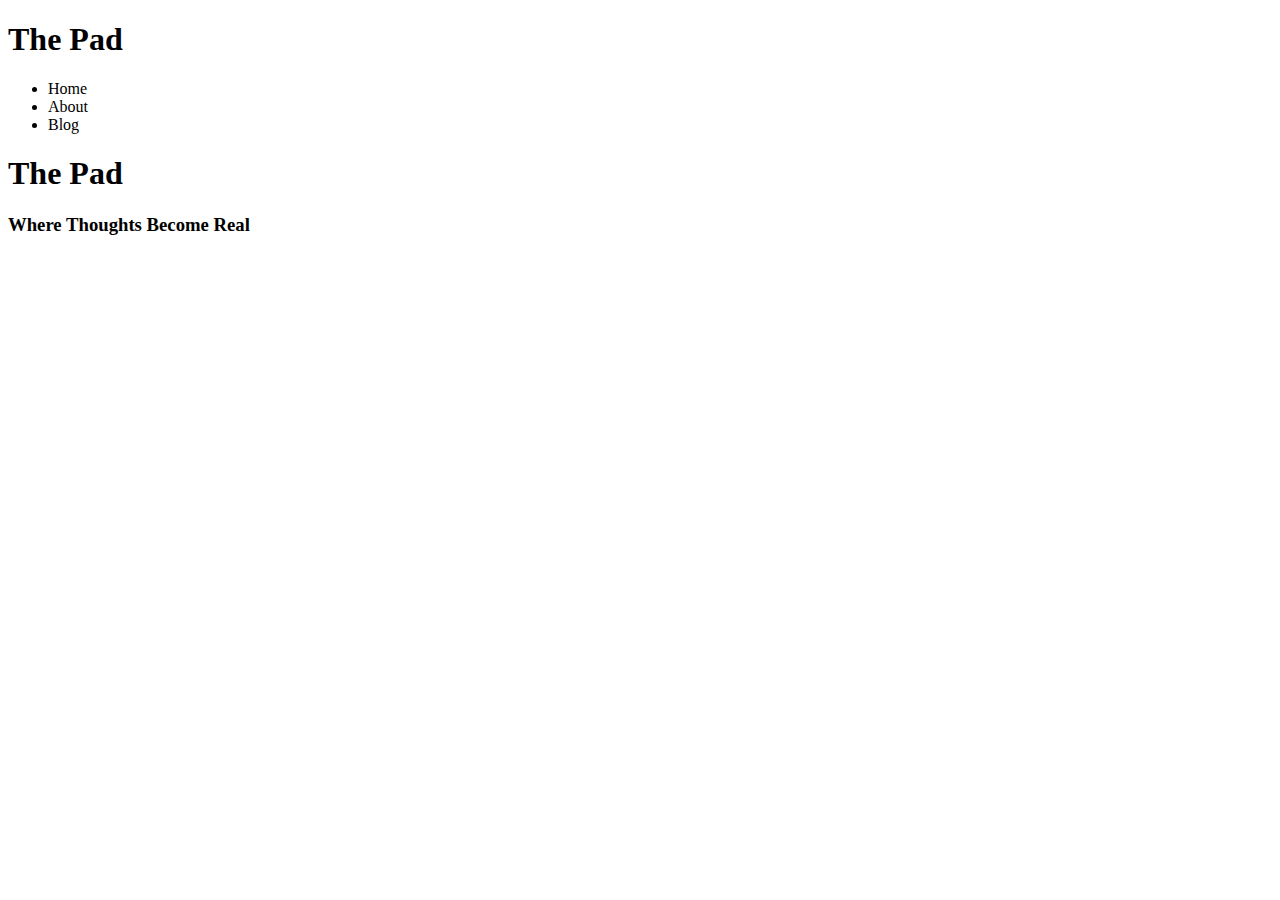
==== index.html @ afbb6cd3 "add html boilerplate and heading" ====
<!DOCTYPE html>
<html lang="en">

<head>
  <meta charset="UTF-8">
  <meta name="viewport" content="width=device-width, initial-scale=1.0">
  <meta http-equiv="X-UA-Compatible" content="ie=edge">
  <title>Malik Felix | Personal Blog Website</title>
</head>

<body>
  <header>
    <h1>The Pad</h1>
    <nav>
      <ul>
        <li>Home</li>
        <li>About</li>
        <li>Blog</li>
      </ul>
    </nav>
  </header>
  <section class="heading">
    <h1>The Pad</h1>
    <h3>Where Thoughts Become Real</h3>
  </section>
</body>

</html>
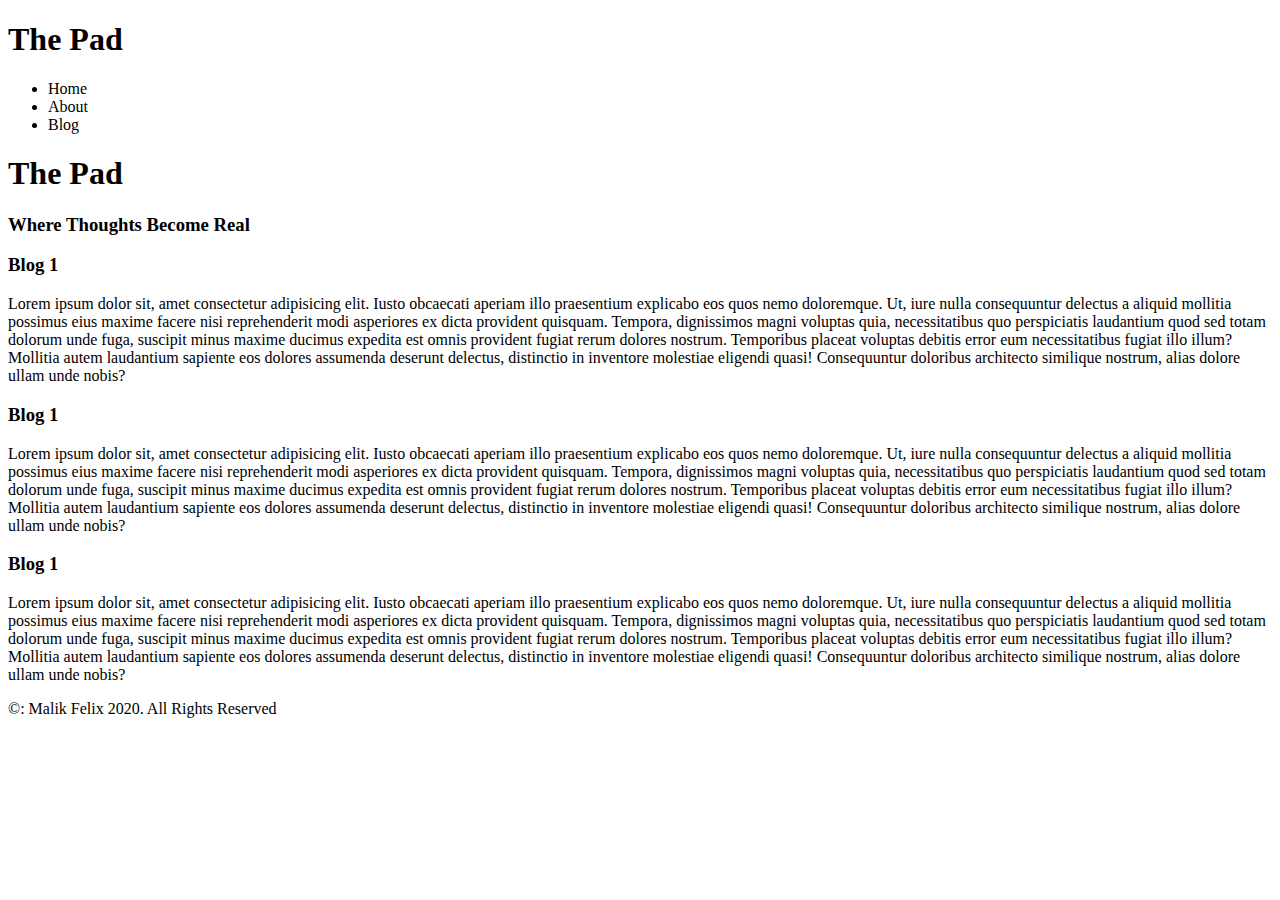
==== commit b362227e: "add html content placeholder text" ====
--- a/index.html
+++ b/index.html
@@ -9,20 +9,67 @@
 </head>
 
 <body>
-  <header>
-    <h1>The Pad</h1>
-    <nav>
-      <ul>
-        <li>Home</li>
-        <li>About</li>
-        <li>Blog</li>
-      </ul>
-    </nav>
-  </header>
-  <section class="heading">
-    <h1>The Pad</h1>
-    <h3>Where Thoughts Become Real</h3>
-  </section>
+  <div class="container">
+    <header>
+      <h1>The Pad</h1>
+      <nav>
+        <ul>
+          <li>Home</li>
+          <li>About</li>
+          <li>Blog</li>
+        </ul>
+      </nav>
+    </header>
+    <section class="heading">
+      <h1>The Pad</h1>
+      <h3>Where Thoughts Become Real</h3>
+    </section>
+    <section class="blog-area">
+      <div class="blog-post">
+        <h3 class="blog-title">Blog 1</h3>
+        <p class="blog-content">Lorem ipsum dolor sit, amet consectetur adipisicing elit. Iusto obcaecati aperiam illo
+          praesentium explicabo eos quos nemo doloremque. Ut, iure nulla consequuntur delectus a aliquid mollitia
+          possimus
+          eius maxime facere nisi reprehenderit modi asperiores ex dicta provident quisquam. Tempora, dignissimos magni
+          voluptas quia, necessitatibus quo perspiciatis laudantium quod sed totam dolorum unde fuga, suscipit minus
+          maxime ducimus expedita est omnis provident fugiat rerum dolores nostrum. Temporibus placeat voluptas debitis
+          error eum necessitatibus fugiat illo illum? Mollitia autem laudantium sapiente eos dolores assumenda deserunt
+          delectus, distinctio in inventore molestiae eligendi quasi! Consequuntur doloribus architecto similique
+          nostrum,
+          alias dolore ullam unde nobis?
+        </p>
+      </div>
+      <div class="blog-post">
+        <h3 class="blog-title">Blog 1</h3>
+        <p class="blog-content">Lorem ipsum dolor sit, amet consectetur adipisicing elit. Iusto obcaecati aperiam illo
+          praesentium explicabo eos quos nemo doloremque. Ut, iure nulla consequuntur delectus a aliquid mollitia
+          possimus
+          eius maxime facere nisi reprehenderit modi asperiores ex dicta provident quisquam. Tempora, dignissimos magni
+          voluptas quia, necessitatibus quo perspiciatis laudantium quod sed totam dolorum unde fuga, suscipit minus
+          maxime ducimus expedita est omnis provident fugiat rerum dolores nostrum. Temporibus placeat voluptas debitis
+          error eum necessitatibus fugiat illo illum? Mollitia autem laudantium sapiente eos dolores assumenda deserunt
+          delectus, distinctio in inventore molestiae eligendi quasi! Consequuntur doloribus architecto similique
+          nostrum,
+          alias dolore ullam unde nobis?
+        </p>
+      </div>
+      <div class="blog-post">
+        <h3 class="blog-title">Blog 1</h3>
+        <p class="blog-content">Lorem ipsum dolor sit, amet consectetur adipisicing elit. Iusto obcaecati aperiam illo
+          praesentium explicabo eos quos nemo doloremque. Ut, iure nulla consequuntur delectus a aliquid mollitia
+          possimus
+          eius maxime facere nisi reprehenderit modi asperiores ex dicta provident quisquam. Tempora, dignissimos magni
+          voluptas quia, necessitatibus quo perspiciatis laudantium quod sed totam dolorum unde fuga, suscipit minus
+          maxime ducimus expedita est omnis provident fugiat rerum dolores nostrum. Temporibus placeat voluptas debitis
+          error eum necessitatibus fugiat illo illum? Mollitia autem laudantium sapiente eos dolores assumenda deserunt
+          delectus, distinctio in inventore molestiae eligendi quasi! Consequuntur doloribus architecto similique
+          nostrum,
+          alias dolore ullam unde nobis?
+        </p>
+      </div>
+    </section>
+    <footer>&copy: Malik Felix 2020. All Rights Reserved</footer>
+  </div>
 </body>
 
 </html>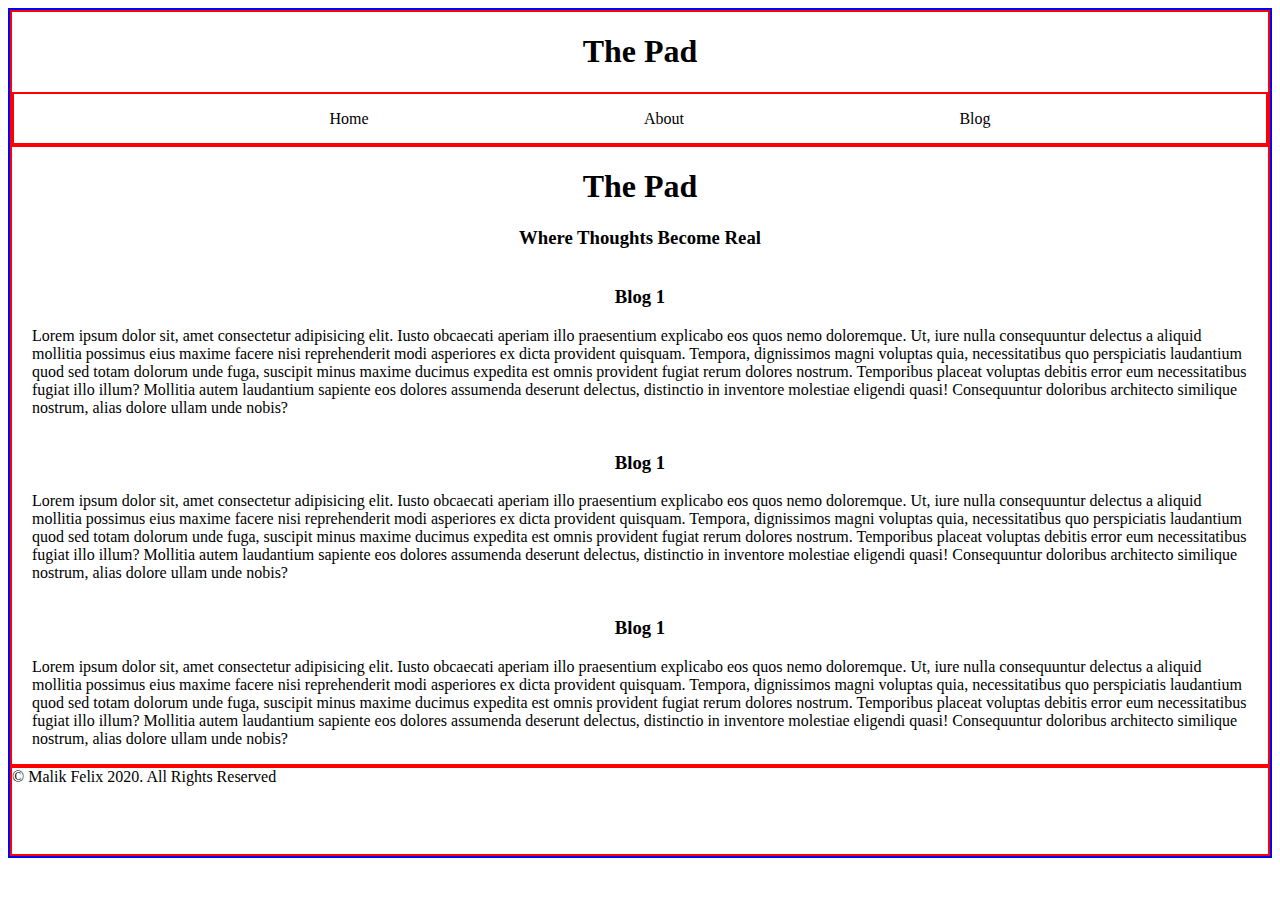
==== commit 3e43ef5d: "add mobile style and grid" ====
--- a/index.html
+++ b/index.html
@@ -6,25 +6,26 @@
   <meta name="viewport" content="width=device-width, initial-scale=1.0">
   <meta http-equiv="X-UA-Compatible" content="ie=edge">
   <title>Malik Felix | Personal Blog Website</title>
+  <link rel="stylesheet" type="text/css" href="CSS/style.css">
 </head>
 
 <body>
   <div class="container">
-    <header>
-      <h1>The Pad</h1>
-      <nav>
-        <ul>
-          <li>Home</li>
-          <li>About</li>
-          <li>Blog</li>
+    <header class="header box">
+      <h1 class="header-title">The Pad</h1>
+      <nav class="main-nav box">
+        <ul class="nav-items">
+          <li class="nav-item">Home</li>
+          <li class="nav-item">About</li>
+          <li class="nav-item">Blog</li>
         </ul>
       </nav>
     </header>
-    <section class="heading">
-      <h1>The Pad</h1>
-      <h3>Where Thoughts Become Real</h3>
-    </section>
-    <section class="blog-area">
+    <section class="blog-area box">
+      <div class="main-title">
+        <h1>The Pad</h1>
+        <h3>Where Thoughts Become Real</h3>
+      </div>
       <div class="blog-post">
         <h3 class="blog-title">Blog 1</h3>
         <p class="blog-content">Lorem ipsum dolor sit, amet consectetur adipisicing elit. Iusto obcaecati aperiam illo
@@ -68,7 +69,7 @@
         </p>
       </div>
     </section>
-    <footer>&copy: Malik Felix 2020. All Rights Reserved</footer>
+    <footer class="footer box">&copy Malik Felix 2020. All Rights Reserved</footer>
   </div>
 </body>
 
--- a/CSS/style.css
+++ b/CSS/style.css
@@ -0,0 +1,59 @@
+body {
+  box-sizing: border-box;
+}
+
+.container {
+  border: 2px solid blue;
+  display: grid;
+  grid-template-columns: 1fr; 
+  grid-template-rows: 15vh 1fr 10vh;
+  grid-template-areas: 
+  "hd"
+  "main"
+  "ft";
+}
+
+.box {
+  border: 2px solid red;
+}
+
+.nav-items {
+  display: flex;
+  justify-content: space-evenly;
+}
+
+.nav-item {
+  list-style: none;
+}
+
+.header {
+  grid-area: hd;
+}
+
+.header-title {
+  text-align: center;
+}
+
+.blog-area {
+  grid-area: main;
+  display: flex;
+  flex-direction: column;
+  justify-content: center;
+  align-items: center;
+}
+
+.main-title {
+  text-align: center;
+}
+
+.blog-title {
+  text-align: center;
+}
+
+.blog-content {
+  padding: 0 20px 0 20px;
+}
+
+.footer {
+  grid-area: ft;
+}
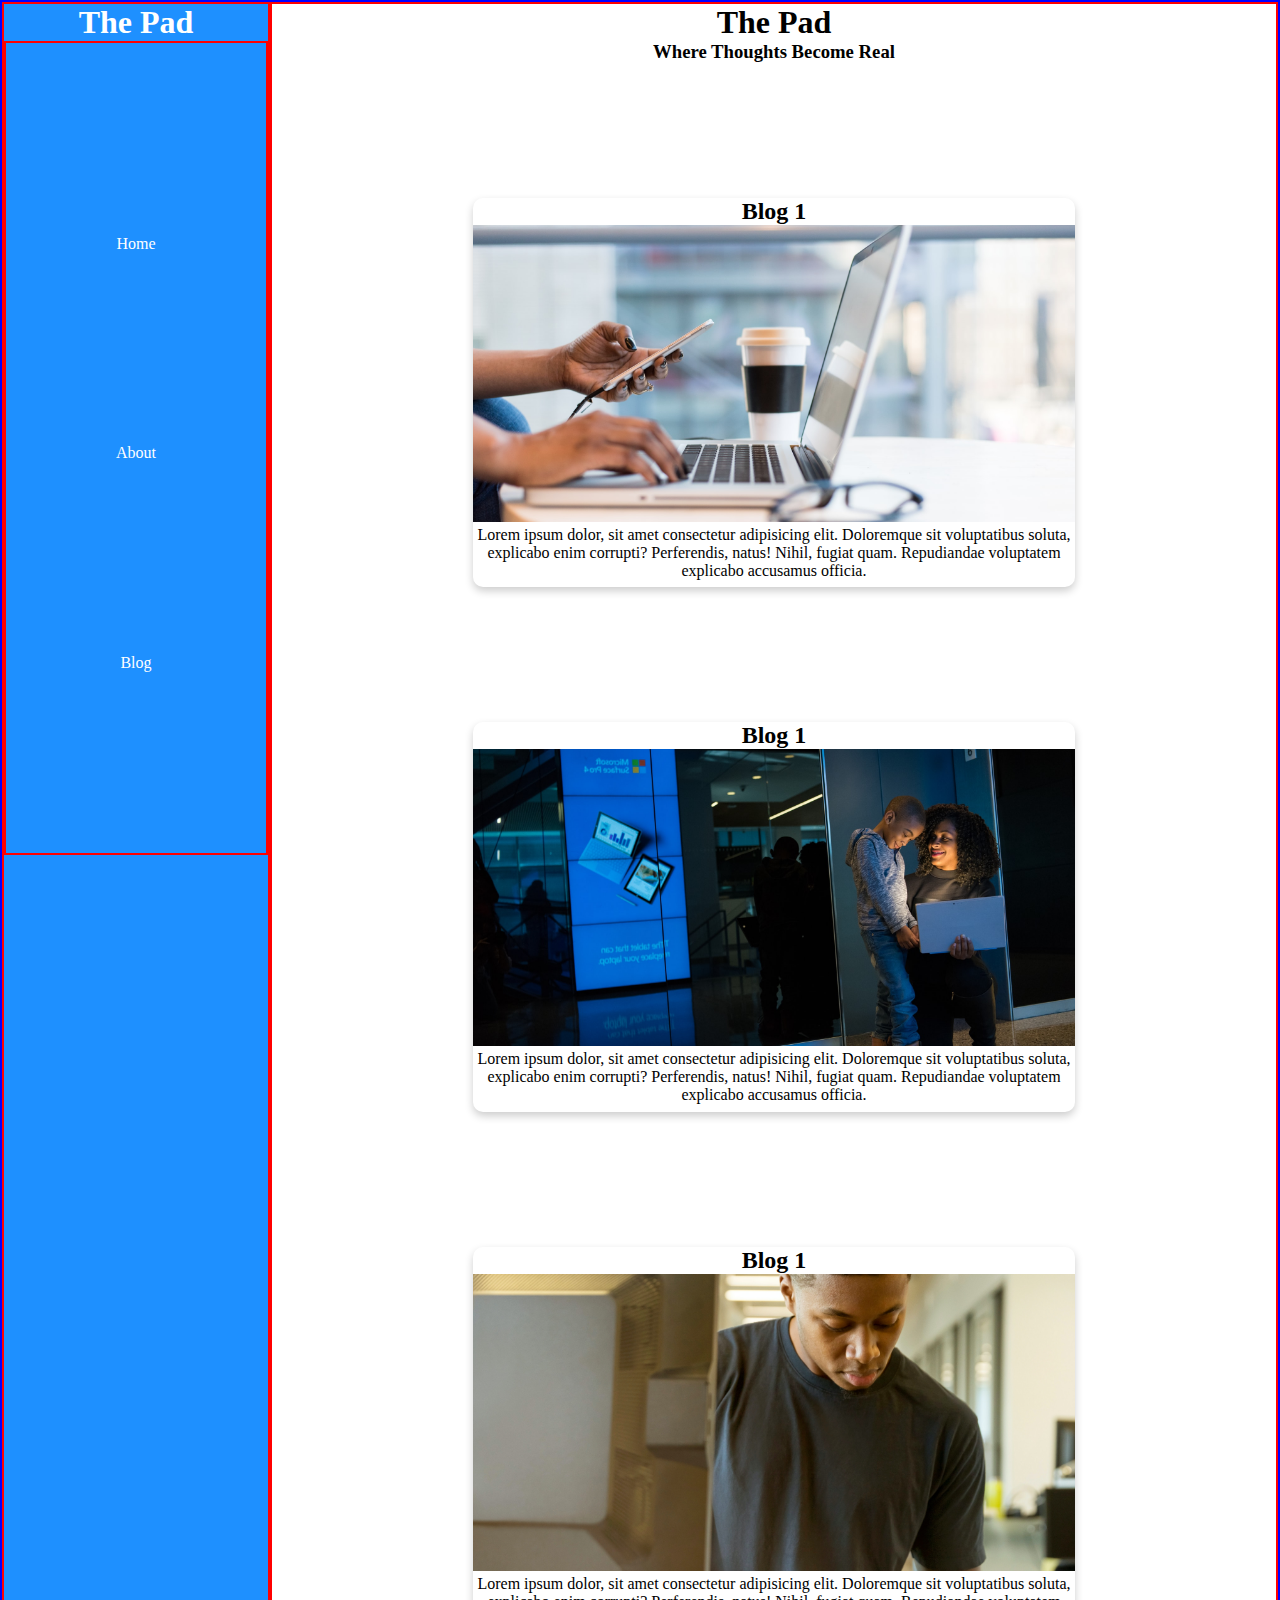
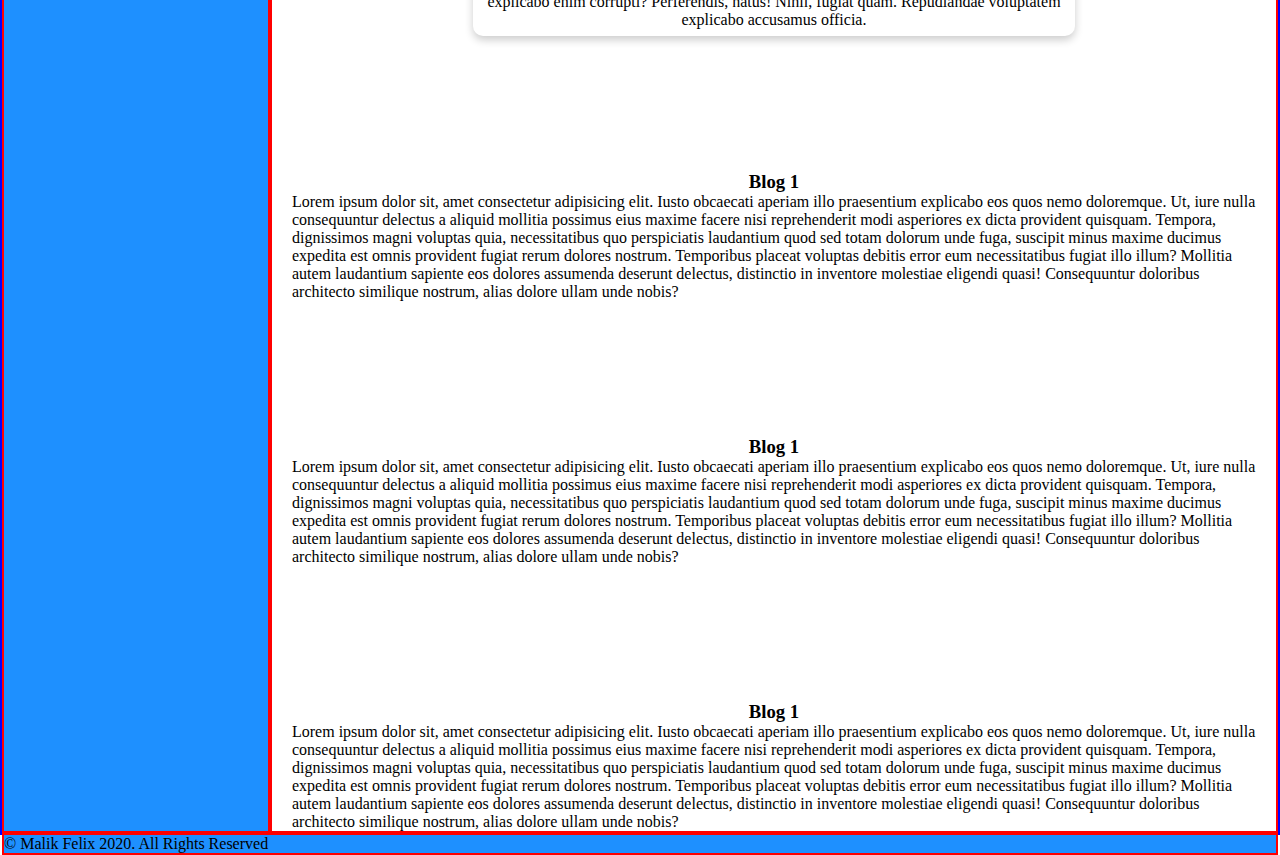
==== commit d446c4db: "add desktop styles" ====
--- a/index.html
+++ b/index.html
@@ -26,6 +26,33 @@
         <h1>The Pad</h1>
         <h3>Where Thoughts Become Real</h3>
       </div>
+      <article class="card">
+        <h2 class="card-title">Blog 1</h2>
+        <img class="card-photo" src="img/christina-unsplash.jpg" alt="typing-fingers">
+        <div class="card-content">
+          <p>Lorem ipsum dolor, sit amet consectetur adipisicing elit. Doloremque sit voluptatibus soluta, explicabo
+            enim corrupti? Perferendis, natus! Nihil, fugiat quam. Repudiandae voluptatem explicabo accusamus officia.
+          </p>
+        </div>
+      </article>
+      <article class="card">
+        <h2 class="card-title">Blog 1</h2>
+        <img class="card-photo" src="img/christina-two-unsplash.jpg" alt="mother-child">
+        <div class="card-content">
+          <p>Lorem ipsum dolor, sit amet consectetur adipisicing elit. Doloremque sit voluptatibus soluta, explicabo
+            enim corrupti? Perferendis, natus! Nihil, fugiat quam. Repudiandae voluptatem explicabo accusamus officia.
+          </p>
+        </div>
+      </article>
+      <article class="card">
+        <h2 class="card-title">Blog 1</h2>
+        <img class="card-photo" src="img/first-job-unsplash.jpg" alt="man-working">
+        <div class="card-content">
+          <p>Lorem ipsum dolor, sit amet consectetur adipisicing elit. Doloremque sit voluptatibus soluta, explicabo
+            enim corrupti? Perferendis, natus! Nihil, fugiat quam. Repudiandae voluptatem explicabo accusamus officia.
+          </p>
+        </div>
+      </article>
       <div class="blog-post">
         <h3 class="blog-title">Blog 1</h3>
         <p class="blog-content">Lorem ipsum dolor sit, amet consectetur adipisicing elit. Iusto obcaecati aperiam illo
--- a/CSS/style.css
+++ b/CSS/style.css
@@ -1,10 +1,28 @@
+/*******************
+ CSS Browser Reset
+ *******************/
+*,
+*::before, 
+*::after {
+  margin: 0;
+  padding: 0;
+  box-sizing: border-box;
+  list-style: none;
+  text-decoration: none;
+}
+
 body {
   box-sizing: border-box;
 }
 
+/**********************
+Core Styles
+***********************/
+
 .container {
   border: 2px solid blue;
   display: grid;
+  width: 100%;
   grid-template-columns: 1fr; 
   grid-template-rows: 15vh 1fr 10vh;
   grid-template-areas: 
@@ -36,10 +54,24 @@
 
 .blog-area {
   grid-area: main;
+  grid-gap: 15vh;
   display: flex;
   flex-direction: column;
   justify-content: center;
   align-items: center;
+}
+
+.card {
+  box-shadow: 0 4px 8px 0 rgba(0,0,0,0.2);
+  width: 80vw;
+  height: 33vh;
+  border-radius: 10px;
+}
+
+.card-photo {
+  object-fit: cover;
+  width: 100%;
+  height: 33vh;
 }
 
 .main-title {
@@ -57,3 +89,52 @@
 .footer {
   grid-area: ft;
 }
+
+/***************
+BREAKPOINTS
+****************/
+
+@media (min-width: 1024px) {
+  .container {
+    min-height: 2000px;
+    grid-template-columns: 100px repeat(7,1fr);
+    grid-template-rows: 100% 1fr;
+    grid-template-areas:
+    "hd hd main main main main main main"
+    "ft ft ft ft ft ft ft ft"
+  }
+
+  .header {
+    background-color: #1e90ff;
+    color: #fff;
+  }
+
+  .nav-items {
+    display: flex;
+    height: 90vh;
+    flex-direction: column;
+    align-items: center;
+    justify-content: space-evenly;
+  }
+
+  .nav-item {
+    margin-top: 10px;
+  }
+
+  .blog-area {
+    /* align-items: flex-start; */
+    justify-content: space-evenly;
+    /* height: 100vh; */
+  }
+
+  .card {
+    width: 60%;
+    height: 30%;
+    text-align: center;
+  }
+
+  .footer {
+    background-color: #1e90ff;
+  }
+  
+}
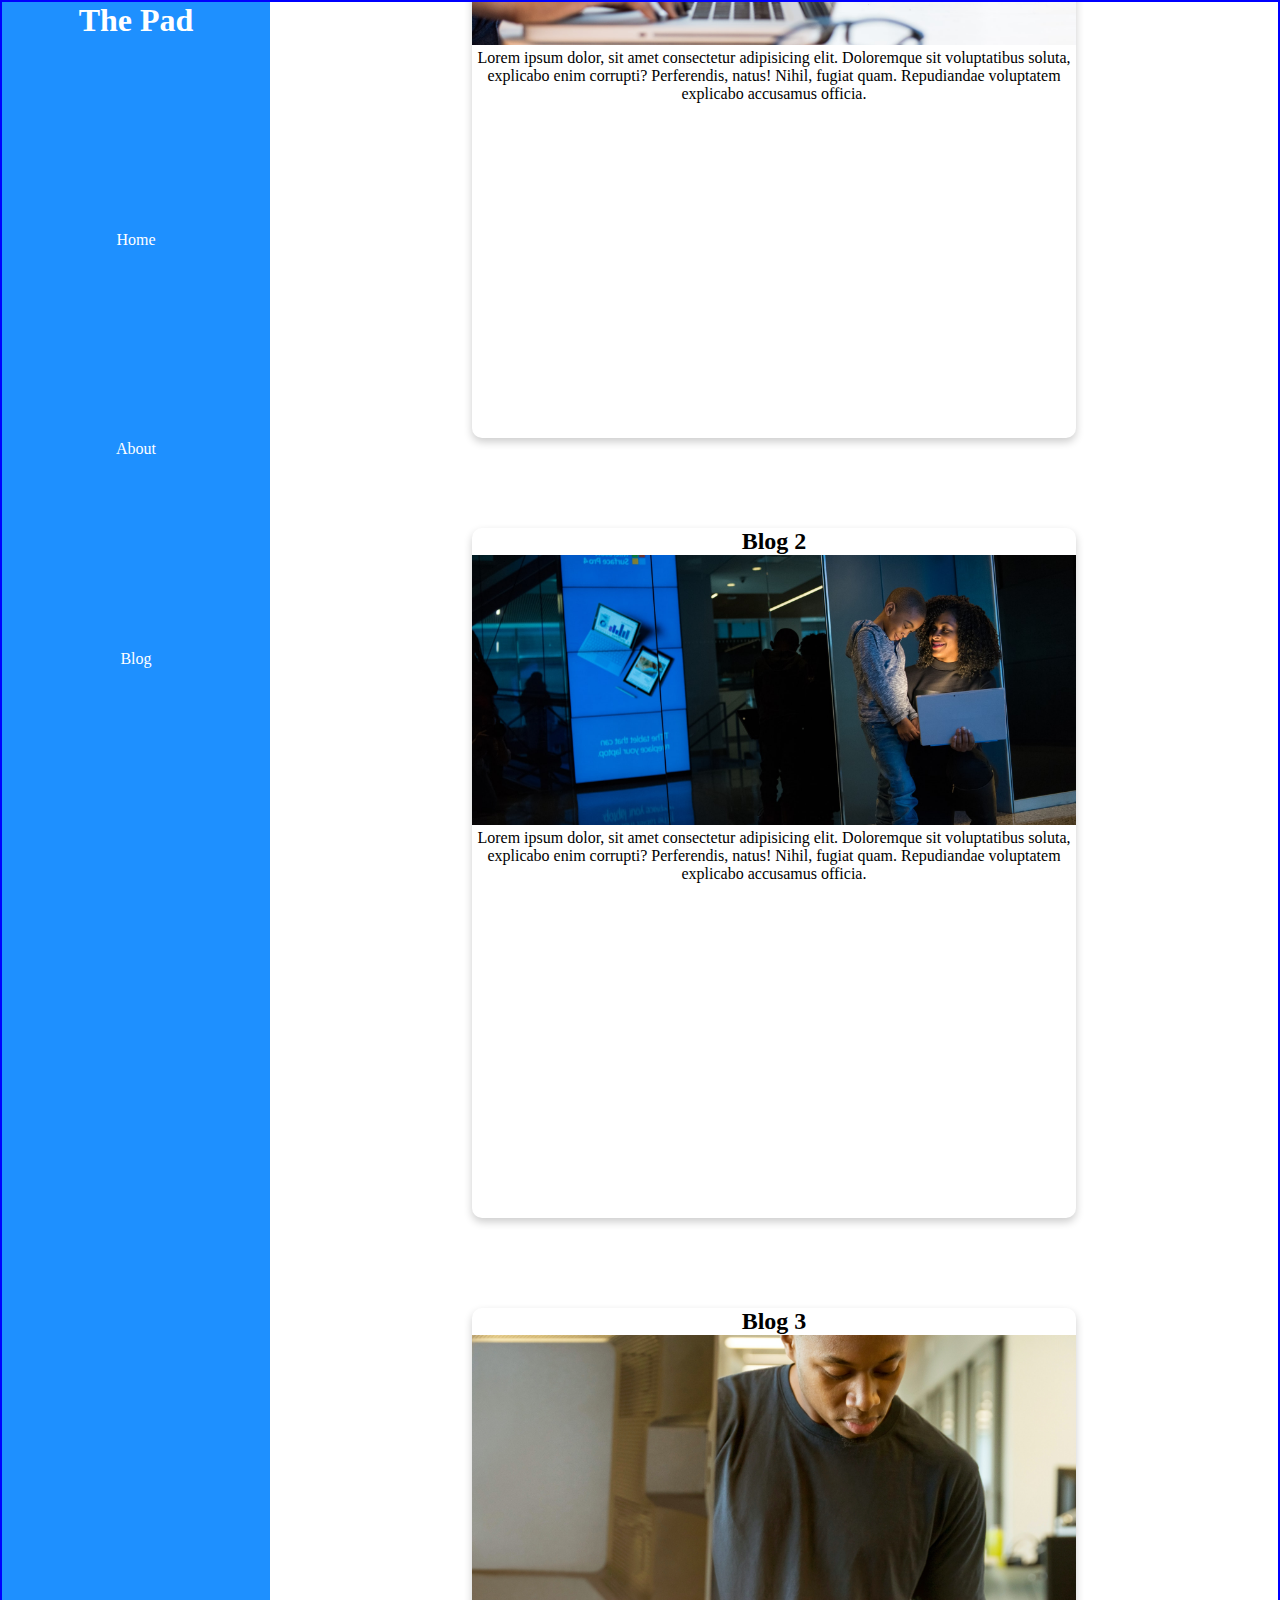
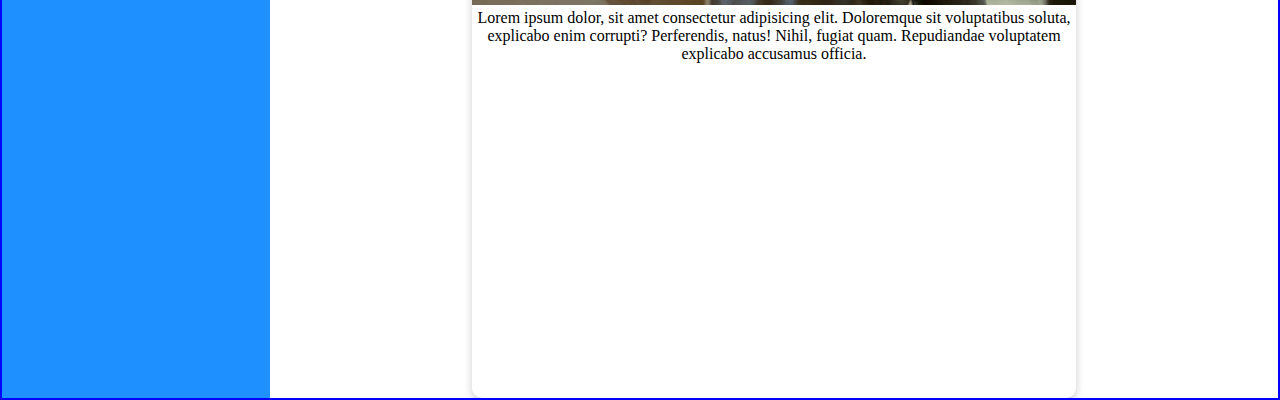
==== commit df55a6b2: "Add individual blog pages and styles" ====
--- a/index.html
+++ b/index.html
@@ -28,7 +28,7 @@
       </div>
       <article class="card">
         <h2 class="card-title">Blog 1</h2>
-        <img class="card-photo" src="img/christina-unsplash.jpg" alt="typing-fingers">
+        <a href="blog-one.html"><img class="card-photo" src="img/christina-unsplash.jpg" alt="typing-fingers"></a>
         <div class="card-content">
           <p>Lorem ipsum dolor, sit amet consectetur adipisicing elit. Doloremque sit voluptatibus soluta, explicabo
             enim corrupti? Perferendis, natus! Nihil, fugiat quam. Repudiandae voluptatem explicabo accusamus officia.
@@ -36,67 +36,26 @@
         </div>
       </article>
       <article class="card">
-        <h2 class="card-title">Blog 1</h2>
-        <img class="card-photo" src="img/christina-two-unsplash.jpg" alt="mother-child">
-        <div class="card-content">
-          <p>Lorem ipsum dolor, sit amet consectetur adipisicing elit. Doloremque sit voluptatibus soluta, explicabo
-            enim corrupti? Perferendis, natus! Nihil, fugiat quam. Repudiandae voluptatem explicabo accusamus officia.
-          </p>
-        </div>
-      </article>
-      <article class="card">
-        <h2 class="card-title">Blog 1</h2>
-        <img class="card-photo" src="img/first-job-unsplash.jpg" alt="man-working">
-        <div class="card-content">
-          <p>Lorem ipsum dolor, sit amet consectetur adipisicing elit. Doloremque sit voluptatibus soluta, explicabo
-            enim corrupti? Perferendis, natus! Nihil, fugiat quam. Repudiandae voluptatem explicabo accusamus officia.
-          </p>
-        </div>
-      </article>
-      <div class="blog-post">
-        <h3 class="blog-title">Blog 1</h3>
-        <p class="blog-content">Lorem ipsum dolor sit, amet consectetur adipisicing elit. Iusto obcaecati aperiam illo
-          praesentium explicabo eos quos nemo doloremque. Ut, iure nulla consequuntur delectus a aliquid mollitia
-          possimus
-          eius maxime facere nisi reprehenderit modi asperiores ex dicta provident quisquam. Tempora, dignissimos magni
-          voluptas quia, necessitatibus quo perspiciatis laudantium quod sed totam dolorum unde fuga, suscipit minus
-          maxime ducimus expedita est omnis provident fugiat rerum dolores nostrum. Temporibus placeat voluptas debitis
-          error eum necessitatibus fugiat illo illum? Mollitia autem laudantium sapiente eos dolores assumenda deserunt
-          delectus, distinctio in inventore molestiae eligendi quasi! Consequuntur doloribus architecto similique
-          nostrum,
-          alias dolore ullam unde nobis?
+        <h2 class="card-title">Blog 2</h2>
+        <a href="blog-two.html"><img class="card-photo" src="img/christina-two-unsplash.jpg" alt="mother-child">
+          <div class="card-content">
+        </a>
+        <p>Lorem ipsum dolor, sit amet consectetur adipisicing elit. Doloremque sit voluptatibus soluta, explicabo
+          enim corrupti? Perferendis, natus! Nihil, fugiat quam. Repudiandae voluptatem explicabo accusamus officia.
         </p>
-      </div>
-      <div class="blog-post">
-        <h3 class="blog-title">Blog 1</h3>
-        <p class="blog-content">Lorem ipsum dolor sit, amet consectetur adipisicing elit. Iusto obcaecati aperiam illo
-          praesentium explicabo eos quos nemo doloremque. Ut, iure nulla consequuntur delectus a aliquid mollitia
-          possimus
-          eius maxime facere nisi reprehenderit modi asperiores ex dicta provident quisquam. Tempora, dignissimos magni
-          voluptas quia, necessitatibus quo perspiciatis laudantium quod sed totam dolorum unde fuga, suscipit minus
-          maxime ducimus expedita est omnis provident fugiat rerum dolores nostrum. Temporibus placeat voluptas debitis
-          error eum necessitatibus fugiat illo illum? Mollitia autem laudantium sapiente eos dolores assumenda deserunt
-          delectus, distinctio in inventore molestiae eligendi quasi! Consequuntur doloribus architecto similique
-          nostrum,
-          alias dolore ullam unde nobis?
-        </p>
-      </div>
-      <div class="blog-post">
-        <h3 class="blog-title">Blog 1</h3>
-        <p class="blog-content">Lorem ipsum dolor sit, amet consectetur adipisicing elit. Iusto obcaecati aperiam illo
-          praesentium explicabo eos quos nemo doloremque. Ut, iure nulla consequuntur delectus a aliquid mollitia
-          possimus
-          eius maxime facere nisi reprehenderit modi asperiores ex dicta provident quisquam. Tempora, dignissimos magni
-          voluptas quia, necessitatibus quo perspiciatis laudantium quod sed totam dolorum unde fuga, suscipit minus
-          maxime ducimus expedita est omnis provident fugiat rerum dolores nostrum. Temporibus placeat voluptas debitis
-          error eum necessitatibus fugiat illo illum? Mollitia autem laudantium sapiente eos dolores assumenda deserunt
-          delectus, distinctio in inventore molestiae eligendi quasi! Consequuntur doloribus architecto similique
-          nostrum,
-          alias dolore ullam unde nobis?
-        </p>
-      </div>
-    </section>
-    <footer class="footer box">&copy Malik Felix 2020. All Rights Reserved</footer>
+  </div>
+  </article>
+  <article class="card">
+    <h2 class="card-title">Blog 3</h2>
+    <a href="blog-three.html"><img class="card-photo" src="img/first-job-unsplash.jpg" alt="man-working"></a>
+    <div class="card-content">
+      <p>Lorem ipsum dolor, sit amet consectetur adipisicing elit. Doloremque sit voluptatibus soluta, explicabo
+        enim corrupti? Perferendis, natus! Nihil, fugiat quam. Repudiandae voluptatem explicabo accusamus officia.
+      </p>
+    </div>
+  </article>
+  </section>
+  <footer class="footer box">&copy Malik Felix 2020. All Rights Reserved</footer>
   </div>
 </body>
 
--- a/CSS/style.css
+++ b/CSS/style.css
@@ -21,19 +21,18 @@
 
 .container {
   border: 2px solid blue;
+  height: 2000px;
   display: grid;
   width: 100%;
+  overflow: auto;
   grid-template-columns: 1fr; 
-  grid-template-rows: 15vh 1fr 10vh;
+  grid-template-rows: 10vh 1fr 15vh;
   grid-template-areas: 
   "hd"
   "main"
   "ft";
 }
 
-.box {
-  border: 2px solid red;
-}
 
 .nav-items {
   display: flex;
@@ -46,6 +45,8 @@
 
 .header {
   grid-area: hd;
+  background: #1e90ff;
+  color: #fff;
 }
 
 .header-title {
@@ -53,8 +54,9 @@
 }
 
 .blog-area {
+  margin-top: -40%;
   grid-area: main;
-  grid-gap: 15vh;
+  grid-gap: 10vh;
   display: flex;
   flex-direction: column;
   justify-content: center;
@@ -71,7 +73,7 @@
 .card-photo {
   object-fit: cover;
   width: 100%;
-  height: 33vh;
+  height: 30vh;
 }
 
 .main-title {
@@ -84,10 +86,23 @@
 
 .blog-content {
   padding: 0 20px 0 20px;
+  clear: both;
 }
 
+.card-content{
+  display: flex;
+  justify-content: center;
+  align-items: center;
+}
 .footer {
+  display: flex;
+  align-items: center;
+  justify-content: center;
   grid-area: ft;
+  text-align: center;
+  color: #fff;
+  background: #1e90ff;
+  clear: both;
 }
 
 /***************
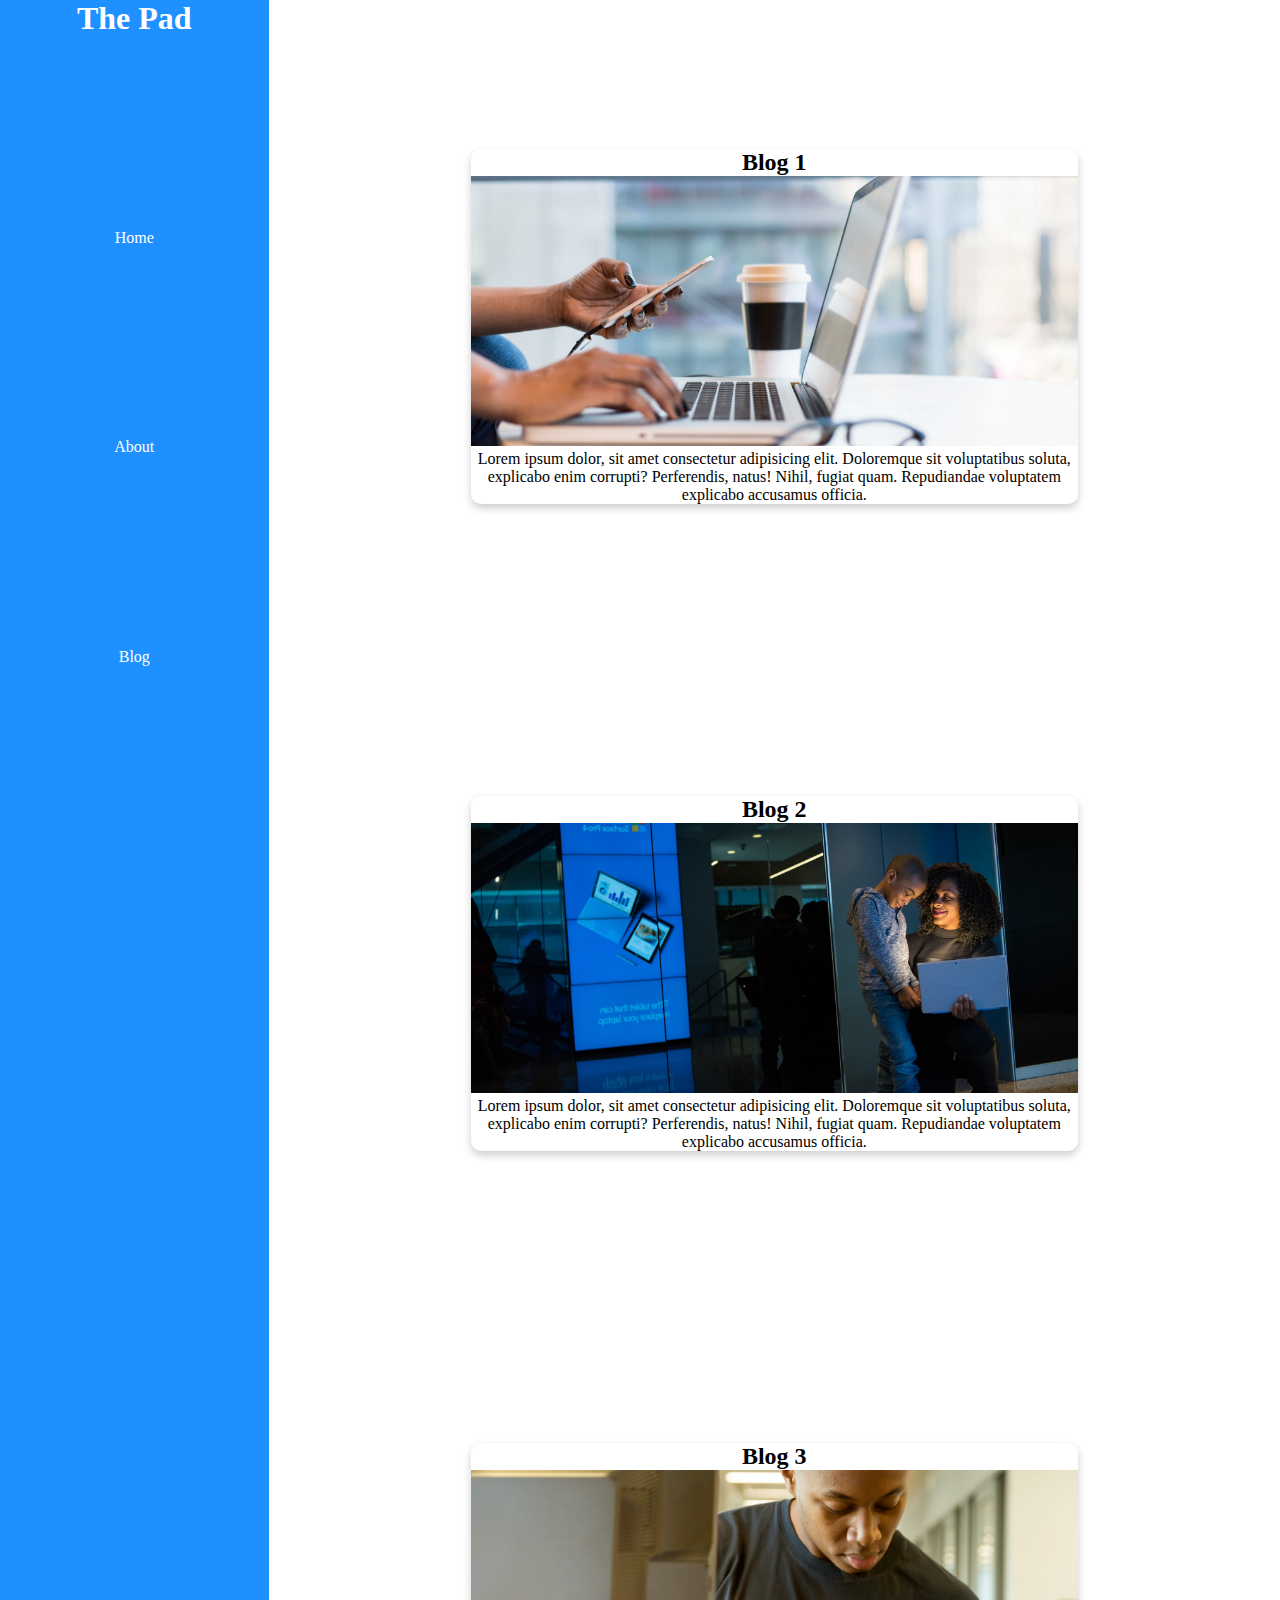
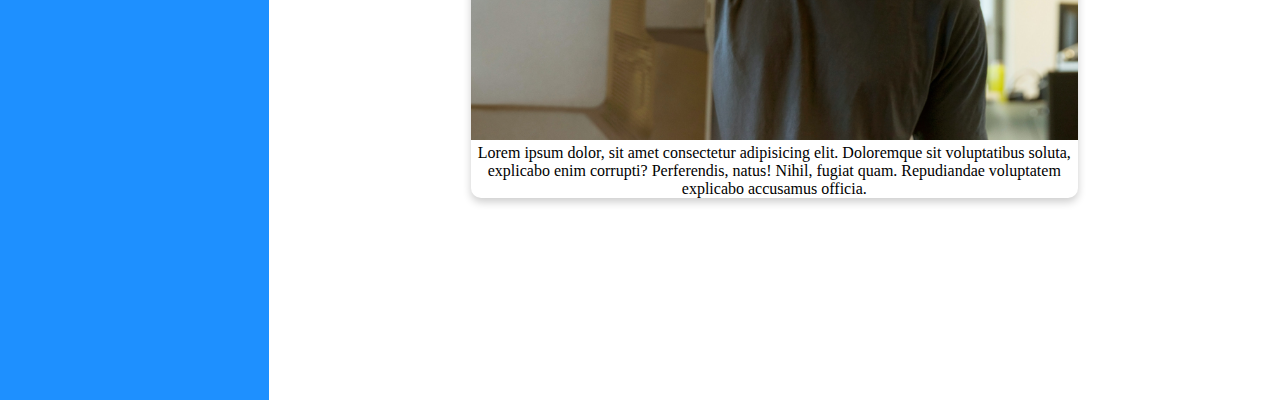
==== commit 17fc0c97: "add blockquote and remove image heights" ====
--- a/index.html
+++ b/index.html
@@ -6,7 +6,7 @@
   <meta name="viewport" content="width=device-width, initial-scale=1.0">
   <meta http-equiv="X-UA-Compatible" content="ie=edge">
   <title>Malik Felix | Personal Blog Website</title>
-  <link rel="stylesheet" type="text/css" href="CSS/style.css">
+  <link rel="stylesheet" href="CSS/style.css">
 </head>
 
 <body>
--- a/CSS/style.css
+++ b/CSS/style.css
@@ -20,7 +20,6 @@
 ***********************/
 
 .container {
-  border: 2px solid blue;
   height: 2000px;
   display: grid;
   width: 100%;
@@ -66,7 +65,6 @@
 .card {
   box-shadow: 0 4px 8px 0 rgba(0,0,0,0.2);
   width: 80vw;
-  height: 33vh;
   border-radius: 10px;
 }
 
@@ -144,7 +142,6 @@
 
   .card {
     width: 60%;
-    height: 30%;
     text-align: center;
   }
 
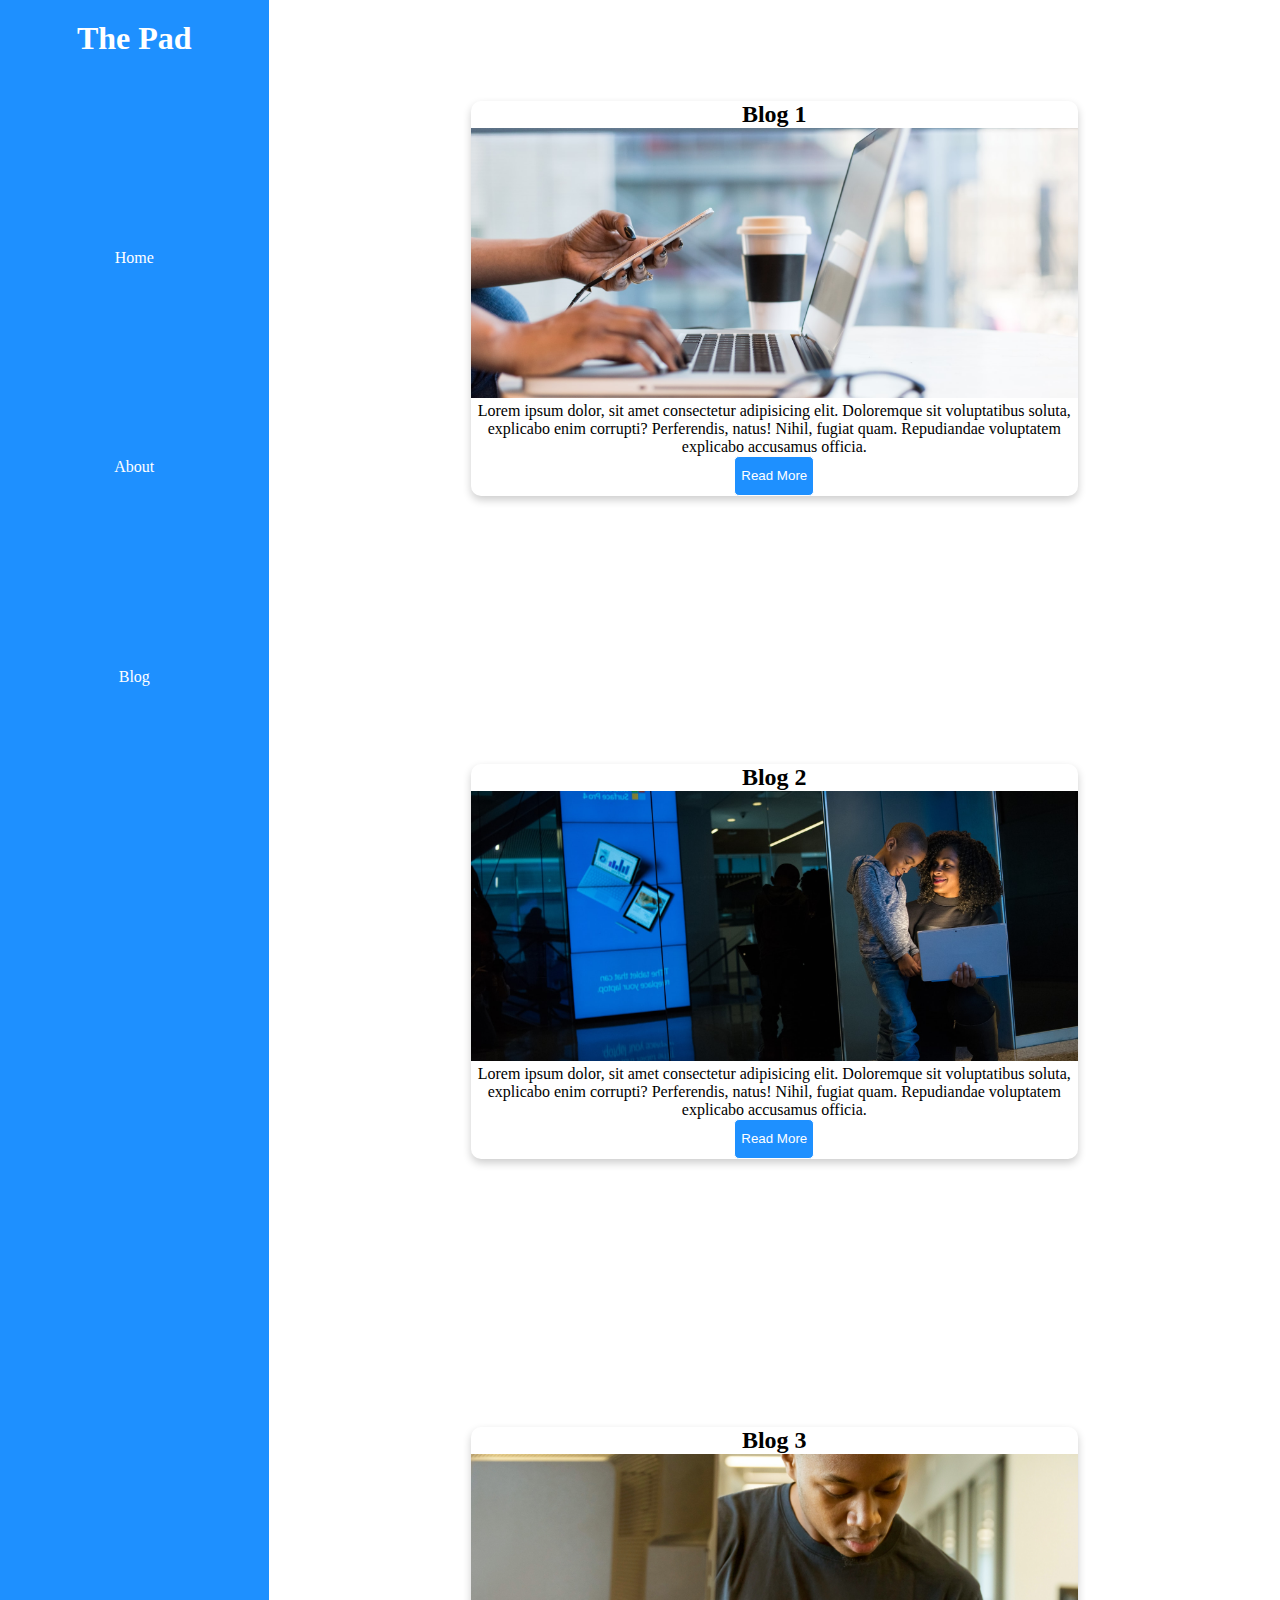
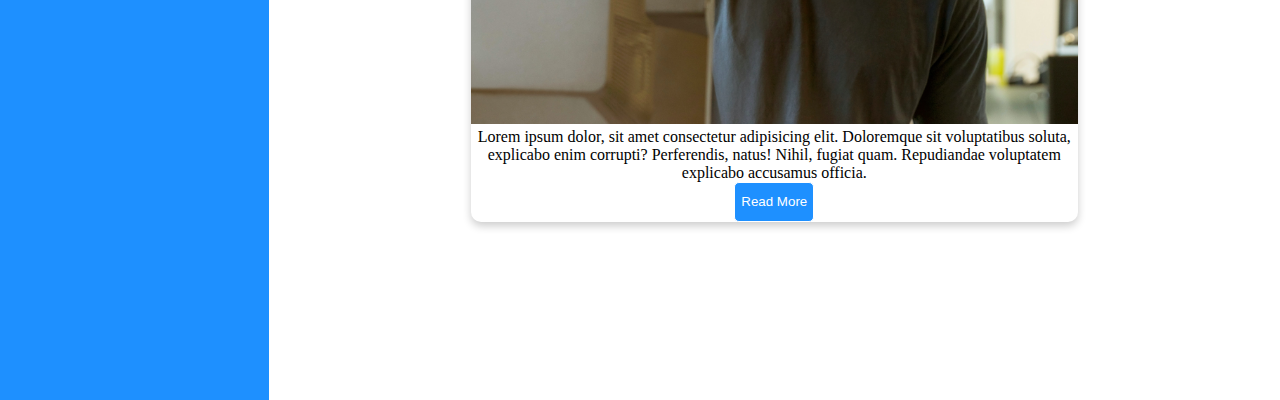
==== commit 20d066e7: "add buttons to home page" ====
--- a/index.html
+++ b/index.html
@@ -33,6 +33,7 @@
           <p>Lorem ipsum dolor, sit amet consectetur adipisicing elit. Doloremque sit voluptatibus soluta, explicabo
             enim corrupti? Perferendis, natus! Nihil, fugiat quam. Repudiandae voluptatem explicabo accusamus officia.
           </p>
+          <a href="blog-one.html"><button class="btn" onclick>Read More</button></a>
         </div>
       </article>
       <article class="card">
@@ -43,6 +44,7 @@
         <p>Lorem ipsum dolor, sit amet consectetur adipisicing elit. Doloremque sit voluptatibus soluta, explicabo
           enim corrupti? Perferendis, natus! Nihil, fugiat quam. Repudiandae voluptatem explicabo accusamus officia.
         </p>
+        <a href="blog-two.html"><button class="btn" onclick>Read More</button></a>
   </div>
   </article>
   <article class="card">
@@ -52,6 +54,7 @@
       <p>Lorem ipsum dolor, sit amet consectetur adipisicing elit. Doloremque sit voluptatibus soluta, explicabo
         enim corrupti? Perferendis, natus! Nihil, fugiat quam. Repudiandae voluptatem explicabo accusamus officia.
       </p>
+      <a href="blog-three.html"><button class="btn" onclick>Read More</button></a>
     </div>
   </article>
   </section>
--- a/CSS/style.css
+++ b/CSS/style.css
@@ -46,6 +46,7 @@
   grid-area: hd;
   background: #1e90ff;
   color: #fff;
+  padding: 20px;
 }
 
 .header-title {
@@ -66,6 +67,21 @@
   box-shadow: 0 4px 8px 0 rgba(0,0,0,0.2);
   width: 80vw;
   border-radius: 10px;
+}
+
+.card-content {
+  display: flex;
+  flex-direction: column;
+}
+
+button {
+  width: 6em;
+  height: 3em;
+  background: #1e90ff;
+  color: #fff;
+  border: 1px solid #fff;
+  border-radius: 5px;
+  cursor: pointer;
 }
 
 .card-photo {
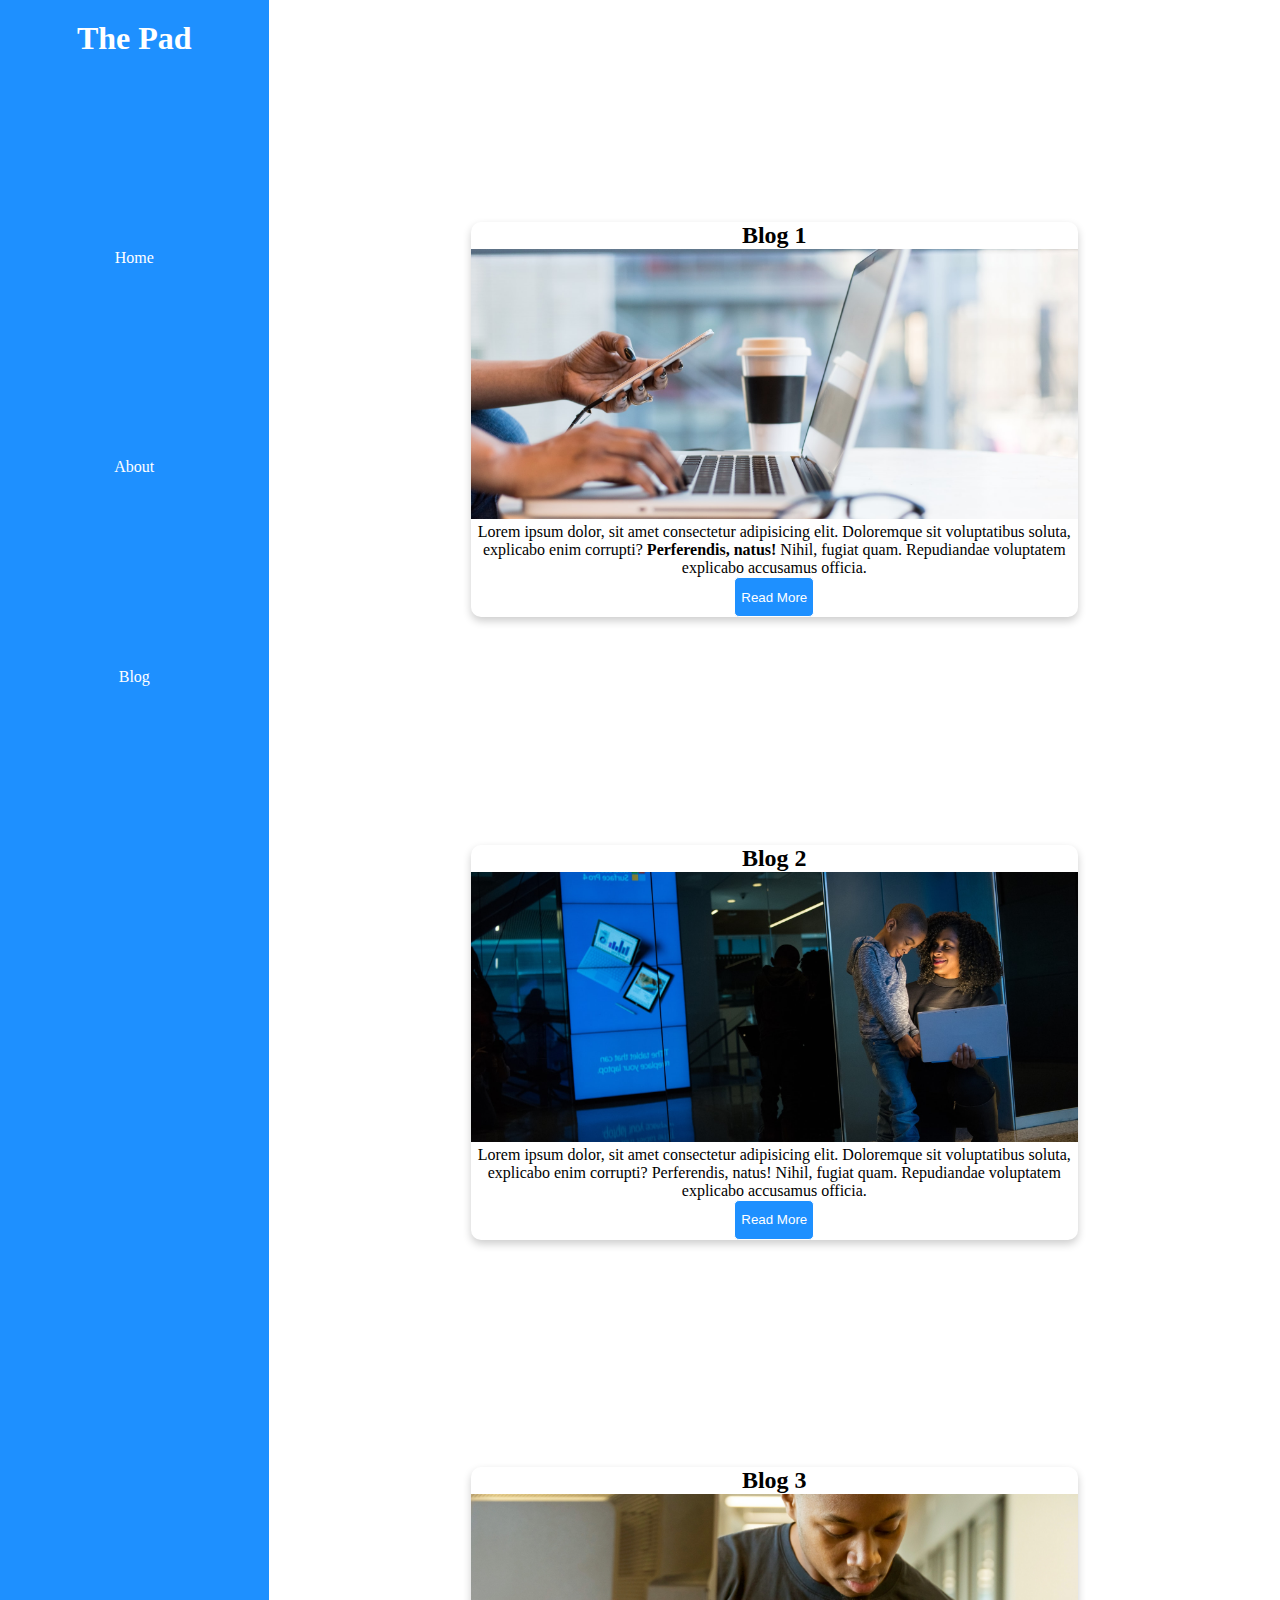
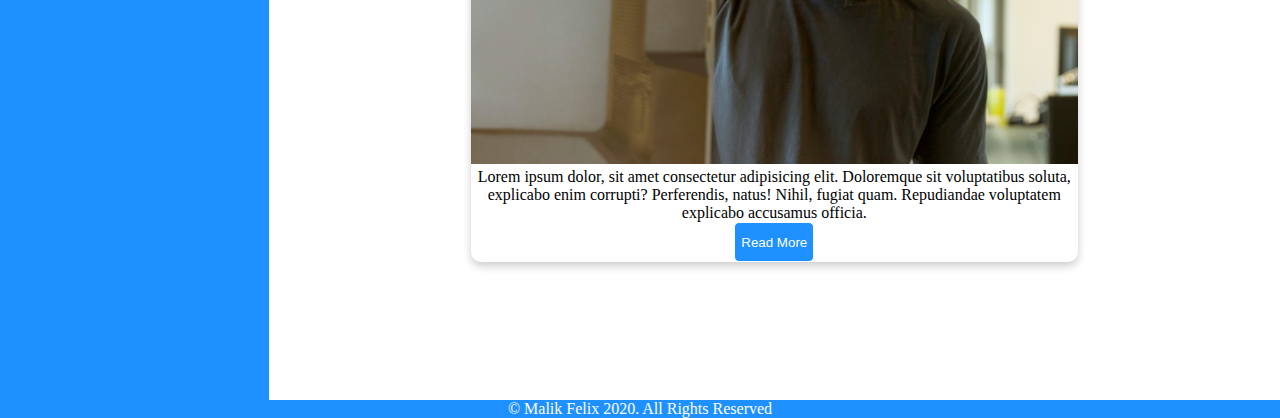
==== commit ccb9bc4f: "add author-info content and styles" ====
--- a/index.html
+++ b/index.html
@@ -31,7 +31,9 @@
         <a href="blog-one.html"><img class="card-photo" src="img/christina-unsplash.jpg" alt="typing-fingers"></a>
         <div class="card-content">
           <p>Lorem ipsum dolor, sit amet consectetur adipisicing elit. Doloremque sit voluptatibus soluta, explicabo
-            enim corrupti? Perferendis, natus! Nihil, fugiat quam. Repudiandae voluptatem explicabo accusamus officia.
+            enim corrupti? <b>Perferendis, natus!</b> Nihil, <u>fugiat quam</u>. Repudiandae voluptatem explicabo
+            accusamus
+            officia.
           </p>
           <a href="blog-one.html"><button class="btn" onclick>Read More</button></a>
         </div>
@@ -42,21 +44,22 @@
           <div class="card-content">
         </a>
         <p>Lorem ipsum dolor, sit amet consectetur adipisicing elit. Doloremque sit voluptatibus soluta, explicabo
-          enim corrupti? Perferendis, natus! Nihil, fugiat quam. Repudiandae voluptatem explicabo accusamus officia.
+          enim corrupti? Perferendis, natus! Nihil, fugiat quam. <u>Repudiandae voluptatem explicabo accusamus
+            officia.</u>
         </p>
         <a href="blog-two.html"><button class="btn" onclick>Read More</button></a>
+      </article>
+      <article class="card">
+        <h2 class="card-title">Blog 3</h2>
+        <a href="blog-three.html"><img class="card-photo" src="img/first-job-unsplash.jpg" alt="man-working"></a>
+        <div class="card-content">
+          <p>Lorem ipsum dolor, sit amet consectetur adipisicing elit. Doloremque sit voluptatibus soluta, explicabo
+            enim corrupti? Perferendis, natus! Nihil, fugiat quam. Repudiandae voluptatem explicabo accusamus officia.
+          </p>
+          <a href="blog-three.html"><button class="btn" onclick>Read More</button></a>
+        </div>
+      </article>
   </div>
-  </article>
-  <article class="card">
-    <h2 class="card-title">Blog 3</h2>
-    <a href="blog-three.html"><img class="card-photo" src="img/first-job-unsplash.jpg" alt="man-working"></a>
-    <div class="card-content">
-      <p>Lorem ipsum dolor, sit amet consectetur adipisicing elit. Doloremque sit voluptatibus soluta, explicabo
-        enim corrupti? Perferendis, natus! Nihil, fugiat quam. Repudiandae voluptatem explicabo accusamus officia.
-      </p>
-      <a href="blog-three.html"><button class="btn" onclick>Read More</button></a>
-    </div>
-  </article>
   </section>
   <footer class="footer box">&copy Malik Felix 2020. All Rights Reserved</footer>
   </div>
--- a/CSS/style.css
+++ b/CSS/style.css
@@ -1,3 +1,10 @@
+/*******************
+ CSS Imports
+ *******************/
+@import "./footer.css";
+@import "./header.css";
+@import "./card.css";
+
 /*******************
  CSS Browser Reset
  *******************/
@@ -25,7 +32,7 @@
   width: 100%;
   overflow: auto;
   grid-template-columns: 1fr; 
-  grid-template-rows: 10vh 1fr 15vh;
+  grid-template-rows: 15vh 1fr 15vh;
   grid-template-areas: 
   "hd"
   "main"
@@ -42,13 +49,6 @@
   list-style: none;
 }
 
-.header {
-  grid-area: hd;
-  background: #1e90ff;
-  color: #fff;
-  padding: 20px;
-}
-
 .header-title {
   text-align: center;
 }
@@ -63,35 +63,9 @@
   align-items: center;
 }
 
-.card {
-  box-shadow: 0 4px 8px 0 rgba(0,0,0,0.2);
-  width: 80vw;
-  border-radius: 10px;
-}
-
-.card-content {
-  display: flex;
-  flex-direction: column;
-}
-
-button {
-  width: 6em;
-  height: 3em;
-  background: #1e90ff;
-  color: #fff;
-  border: 1px solid #fff;
-  border-radius: 5px;
-  cursor: pointer;
-}
-
-.card-photo {
-  object-fit: cover;
-  width: 100%;
-  height: 30vh;
-}
-
 .main-title {
   text-align: center;
+  margin-top: 20%;
 }
 
 .blog-title {
@@ -108,16 +82,7 @@
   justify-content: center;
   align-items: center;
 }
-.footer {
-  display: flex;
-  align-items: center;
-  justify-content: center;
-  grid-area: ft;
-  text-align: center;
-  color: #fff;
-  background: #1e90ff;
-  clear: both;
-}
+
 
 /***************
 BREAKPOINTS
